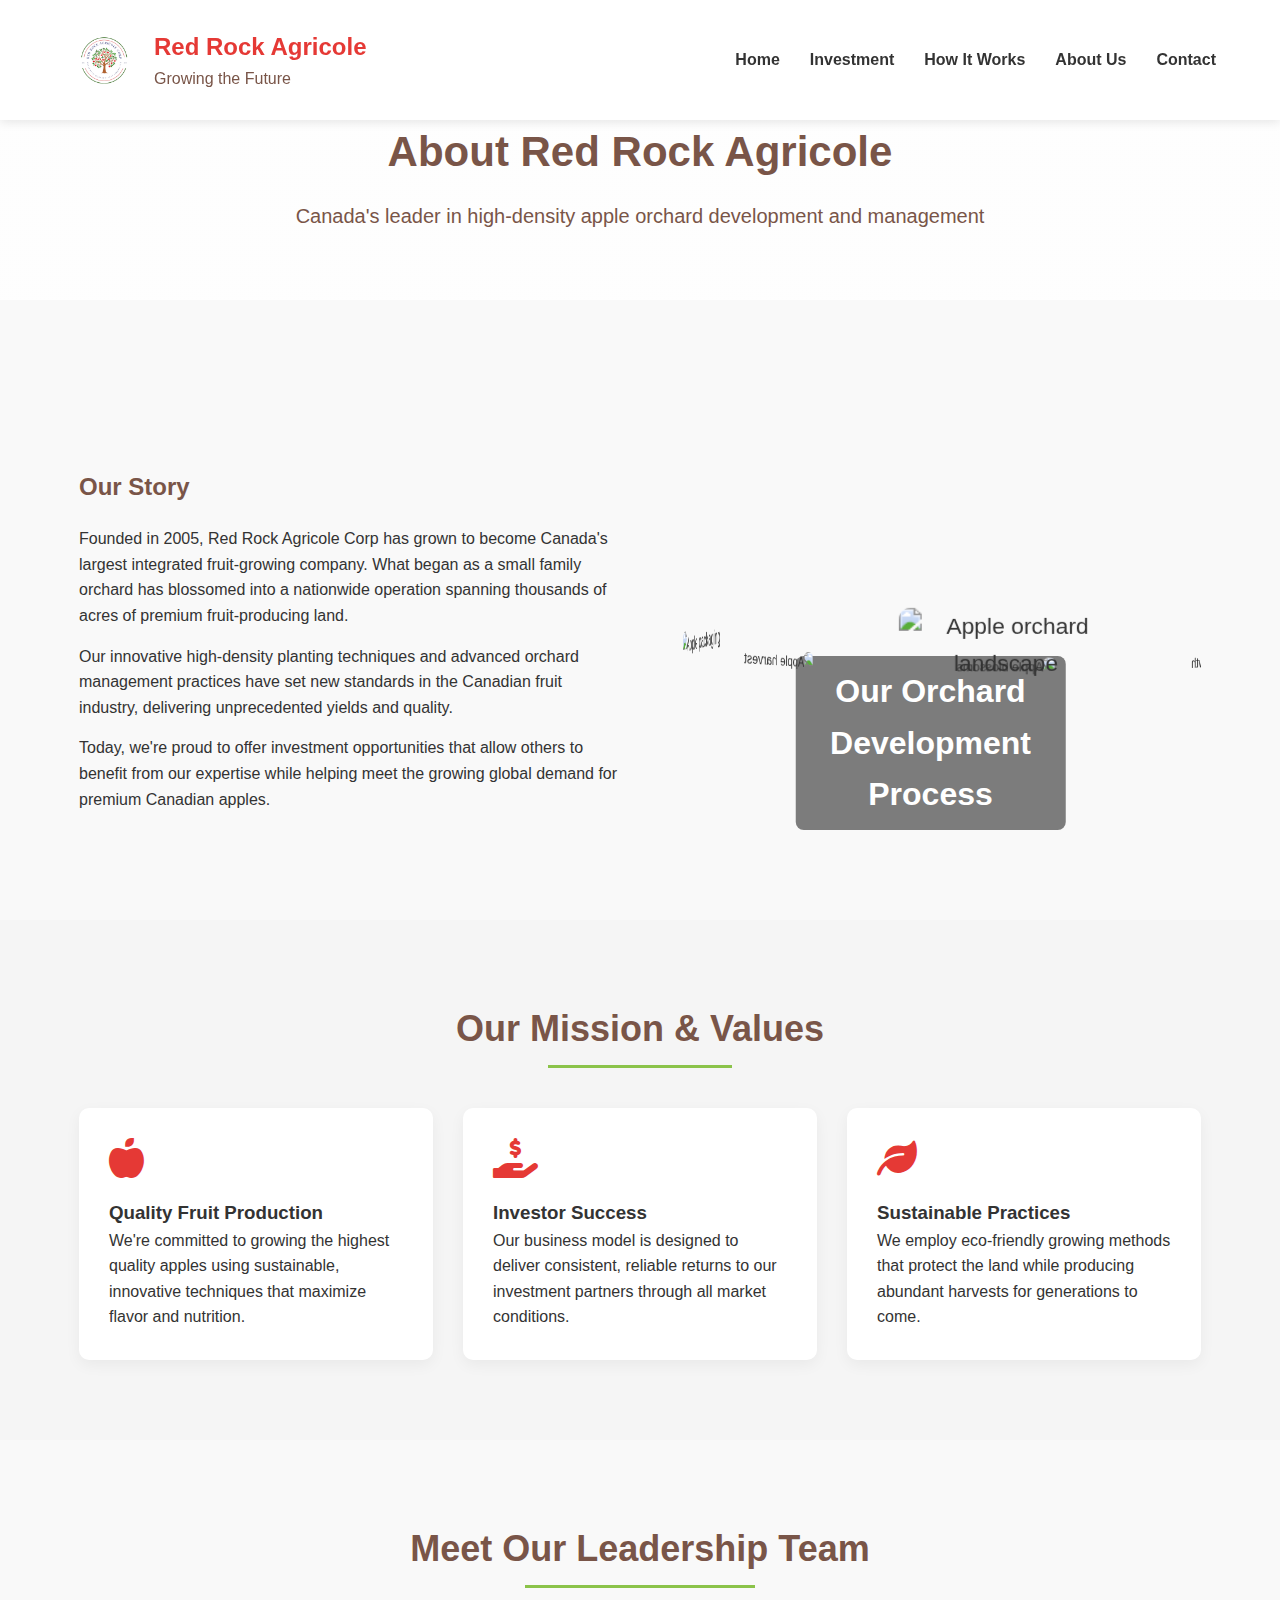
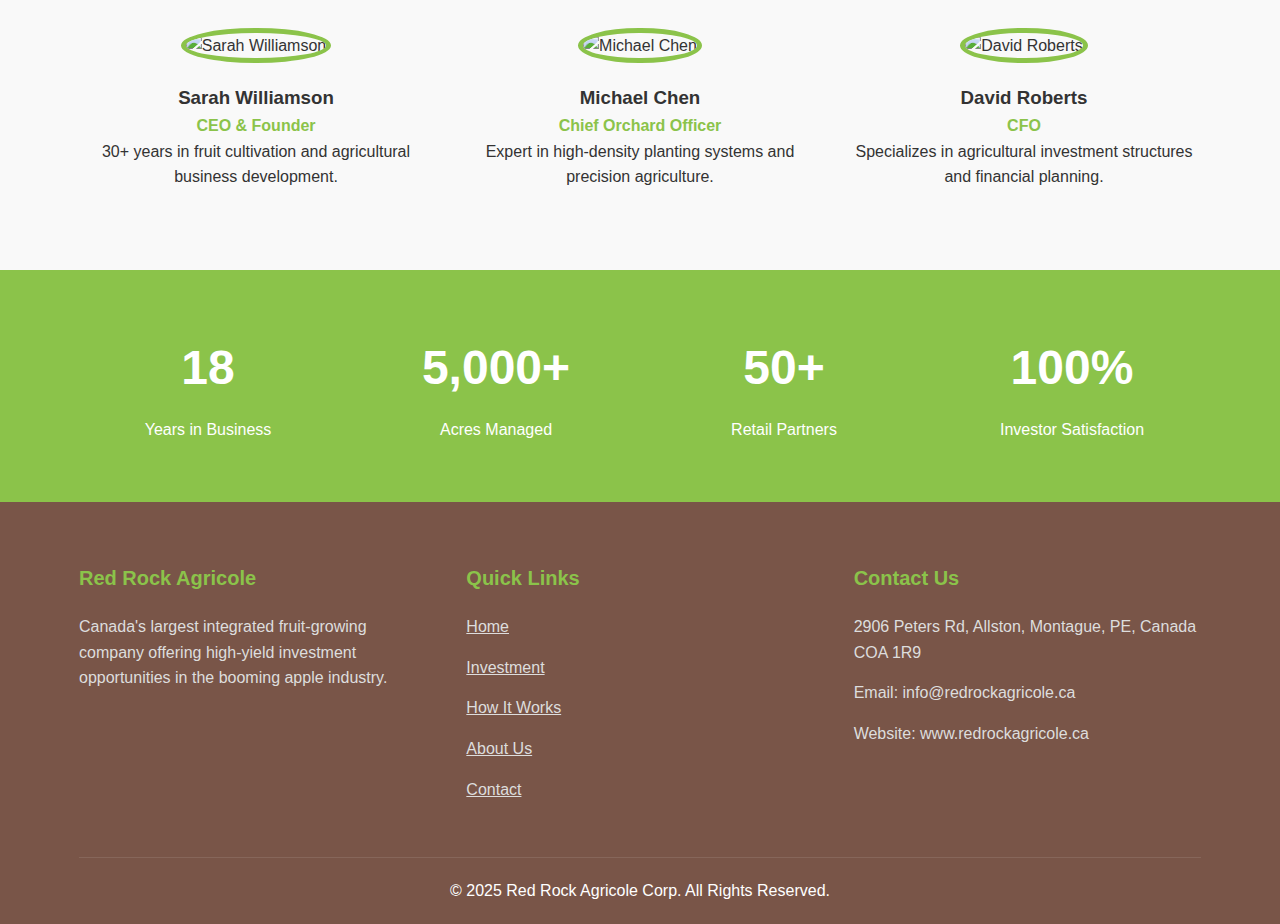
==== about.html @ 1c3a3f92 "Add files via upload" ====
<!DOCTYPE html>
<html lang="en">
<head>
    <meta charset="UTF-8">
    <meta name="viewport" content="width=device-width, initial-scale=1.0">
    <title>About Us | Red Rock Agricole Corp</title>
    <link rel="stylesheet" href="https://cdnjs.cloudflare.com/ajax/libs/font-awesome/6.0.0-beta3/css/all.min.css">
    <link rel="stylesheet" href="styles.css">
</head>
<body>
   <header>
    <div class="container header-container">
        <div class="logo">
            <!-- Replace this with your actual logo -->
            <img src="images\LOGO2.png" alt="Red Rock Agricole Logo">
            <div class="logo-text">
                <h1>Red Rock Agricole</h1>
                <span>Growing the Future</span>
            </div>
        </div>
        <nav>
            <ul>
                <li><a href="index.html" class="active">Home</a></li>
                <li><a href="investment.html">Investment</a></li>
                <li><a href="how-it-works.html">How It Works</a></li>
                <li><a href="about.html">About Us</a></li>
                <li><a href="contact.html">Contact</a></li>
            </ul>
            <div class="menu-toggle">
                <i class="fas fa-bars"></i>
            </div>
        </nav>
    </div>
</header>


    <section class="page-hero">
        <div class="container">
            <h1>About Red Rock Agricole</h1>
            <p>Canada's leader in high-density apple orchard development and management</p>
        </div>
    </section>

    <section class="section">
        <div class="container">
            <div class="about-content">
                <div>
                    <h2 style="color: var(--brown); margin-bottom: 20px;">Our Story</h2>
                    <p style="margin-bottom: 15px;">Founded in 2005, Red Rock Agricole Corp has grown to become Canada's largest integrated fruit-growing company. What began as a small family orchard has blossomed into a nationwide operation spanning thousands of acres of premium fruit-producing land.</p>
                    <p style="margin-bottom: 15px;">Our innovative high-density planting techniques and advanced orchard management practices have set new standards in the Canadian fruit industry, delivering unprecedented yields and quality.</p>
                    <p>Today, we're proud to offer investment opportunities that allow others to benefit from our expertise while helping meet the growing global demand for premium Canadian apples.</p>
                </div>
              <div class="about-image">
    <div class="banner">
        <div class="slider" style="--quantity: 6">
            <div class="item" style="--position: 1"><img src="https://images.unsplash.com/photo-1568702846914-96b305d2aaeb?ixlib=rb-1.2.1&auto=format&fit=crop&w=1350&q=80" alt="Apple orchard landscape"></div>
            <div class="item" style="--position: 2"><img src="https://images.unsplash.com/photo-1598301257982-0cf014dabbcd?ixlib=rb-1.2.1&auto=format&fit=crop&w=1350&q=80" alt="Apple tree planting"></div>
            <div class="item" style="--position: 3"><img src="https://images.unsplash.com/photo-1582284540020-8acbe03f4924?ixlib=rb-1.2.1&auto=format&fit=crop&w=1350&q=80" alt="Apple tree growth"></div>
            <div class="item" style="--position: 4"><img src="https://images.unsplash.com/photo-1550258987-190a2d41a8ba?ixlib=rb-1.2.1&auto=format&fit=crop&w=1350&q=80" alt="Apple blossoms"></div>
            <div class="item" style="--position: 5"><img src="https://images.unsplash.com/photo-1568702846914-96b305d2aaeb?ixlib=rb-1.2.1&auto=format&fit=crop&w=1350&q=80" alt="Apple harvest"></div>
            <div class="item" style="--position: 6"><img src="https://images.unsplash.com/photo-1568702846914-96b305d2aaeb?ixlib=rb-1.2.1&auto=format&fit=crop&w=1350&q=80" alt="Apple packaging"></div>
        </div>
        <div class="content">
            <h1 data-content="Our Orchard Development Process">Our Orchard Development Process</h1>
        </div>
    </div>
</div>
    </section>

    <section class="section" style="background-color: #f5f5f5;">
        <div class="container">
            <div class="section-title">
                <h2>Our Mission & Values</h2>
            </div>
            
            <div class="grid grid-3">
                <div class="card">
                    <i class="fas fa-apple-alt" style="font-size: 40px; color: var(--red); margin-bottom: 20px;"></i>
                    <h3>Quality Fruit Production</h3>
                    <p>We're committed to growing the highest quality apples using sustainable, innovative techniques that maximize flavor and nutrition.</p>
                </div>
                <div class="card">
                    <i class="fas fa-hand-holding-usd" style="font-size: 40px; color: var(--red); margin-bottom: 20px;"></i>
                    <h3>Investor Success</h3>
                    <p>Our business model is designed to deliver consistent, reliable returns to our investment partners through all market conditions.</p>
                </div>
                <div class="card">
                    <i class="fas fa-leaf" style="font-size: 40px; color: var(--red); margin-bottom: 20px;"></i>
                    <h3>Sustainable Practices</h3>
                    <p>We employ eco-friendly growing methods that protect the land while producing abundant harvests for generations to come.</p>
                </div>
            </div>
        </div>
    </section>

    <section class="section">
        <div class="container">
            <div class="section-title">
                <h2>Meet Our Leadership Team</h2>
            </div>
            
            <div class="grid grid-3">
                <div class="team-member">
                    <img src="https://randomuser.me/api/portraits/women/65.jpg" alt="Sarah Williamson">
                    <h3>Sarah Williamson</h3>
                    <p style="color: var(--green); font-weight: 600;">CEO & Founder</p>
                    <p>30+ years in fruit cultivation and agricultural business development.</p>
                </div>
                <div class="team-member">
                    <img src="https://randomuser.me/api/portraits/men/32.jpg" alt="Michael Chen">
                    <h3>Michael Chen</h3>
                    <p style="color: var(--green); font-weight: 600;">Chief Orchard Officer</p>
                    <p>Expert in high-density planting systems and precision agriculture.</p>
                </div>
                <div class="team-member">
                    <img src="https://randomuser.me/api/portraits/men/54.jpg" alt="David Roberts">
                    <h3>David Roberts</h3>
                    <p style="color: var(--green); font-weight: 600;">CFO</p>
                    <p>Specializes in agricultural investment structures and financial planning.</p>
                </div>
            </div>
        </div>
    </section>

    <section class="numbers">
        <div class="container">
            <div class="grid grid-4">
                <div class="number-item">
                    <h3>18</h3>
                    <p>Years in Business</p>
                </div>
                <div class="number-item">
                    <h3>5,000+</h3>
                    <p>Acres Managed</p>
                </div>
                <div class="number-item">
                    <h3>50+</h3>
                    <p>Retail Partners</p>
                </div>
                <div class="number-item">
                    <h3>100%</h3>
                    <p>Investor Satisfaction</p>
                </div>
            </div>
        </div>
    </section>

    <footer>
        <div class="container">
            <div class="footer-content">
                <div class="footer-section">
                    <h3>Red Rock Agricole</h3>
                    <p>Canada's largest integrated fruit-growing company offering high-yield investment opportunities in the booming apple industry.</p>
                </div>
                <div class="footer-section">
                    <h3>Quick Links</h3>
                    <a href="index.html">Home</a>
                    <a href="investment.html">Investment</a>
                    <a href="how-it-works.html">How It Works</a>
                    <a href="about.html">About Us</a>
                    <a href="contact.html">Contact</a>
                </div>
                <div class="footer-section">
                    <h3>Contact Us</h3>
                    <p>2906 Peters Rd, Allston, Montague, PE, Canada COA 1R9</p>
                    <p>Email: info@redrockagricole.ca</p>
                    <p>Website: www.redrockagricole.ca</p>
                </div>
            </div>
            <div class="footer-bottom">
                <p>&copy; 2025 Red Rock Agricole Corp. All Rights Reserved.</p>
            </div>
        </div>
    </footer>

    <script>
        document.querySelector('.menu-toggle').addEventListener('click', function() {
            document.querySelector('nav ul').classList.toggle('active');
        });
    </script>
<script>
    // Image Carousel Functionality
    document.addEventListener('DOMContentLoaded', function() {
        const images = document.querySelectorAll('.carousel-images img');
        const prevBtn = document.querySelector('.prev-btn');
        const nextBtn = document.querySelector('.next-btn');
        const captions = [
            "Planting our high-density apple trees",
            "Young trees growing in our orchards",
            "Beautiful apple blossoms in spring",
            "Harvesting ripe, juicy apples"
        ];
        const captionElement = document.querySelector('.carousel-caption p');
        let currentIndex = 0;

        function showImage(index) {
            images.forEach(img => img.classList.remove('active'));
            images[index].classList.add('active');
            captionElement.textContent = captions[index];
        }

        prevBtn.addEventListener('click', function() {
            currentIndex = (currentIndex > 0) ? currentIndex - 1 : images.length - 1;
            showImage(currentIndex);
        });

        nextBtn.addEventListener('click', function() {
            currentIndex = (currentIndex < images.length - 1) ? currentIndex + 1 : 0;
            showImage(currentIndex);
        });

        // Optional: Auto-advance every 5 seconds
        setInterval(function() {
            currentIndex = (currentIndex < images.length - 1) ? currentIndex + 1 : 0;
            showImage(currentIndex);
        }, 5000);
    });

</script>
</body>
</html>
---- styles.css ----
/* ===== BASE STYLES ===== */
:root {
    --green: #8bc34a;
    --red: #e53935;
    --brown: #795548;
    --light: #f9f9f9;
    --dark: #333;
    --white: #ffffff;
}

* {
    margin: 0;
    padding: 0;
    box-sizing: border-box;
    font-family: 'Segoe UI', Tahoma, Geneva, Verdana, sans-serif;
}

body {
    background-color: var(--light);
    color: var(--dark);
    line-height: 1.6;
}

.container {
    width: 90%;
    max-width: 1200px;
    margin: 0 auto;
    padding: 0 15px;
}

/* ===== HEADER & NAVIGATION ===== */
header {
    background-color: var(--white);
    box-shadow: 0 2px 10px rgba(0,0,0,0.1);
    position: fixed;
    width: 100%;
    z-index: 1000;
}

.header-container {
    display: flex;
    justify-content: space-between;
    align-items: center;
    padding: 20px 0;
}

.logo {
    display: flex;
    align-items: center;
}

.logo img {
    height: 80px;
    margin-right: 10px;
}

.logo-text h1 {
    color: var(--red);
    font-size: 24px;
}

.logo-text span {
    color: var(--brown);
    font-size: 16px;
    display: block;
}

nav ul {
    display: flex;
    list-style: none;
}

nav ul li {
    margin-left: 30px;
}

nav ul li a {
    text-decoration: none;
    color: var(--dark);
    font-weight: 600;
    transition: color 0.3s;
    position: relative;
}

nav ul li a:hover {
    color: var(--red);
}

nav ul li a::after {
    content: '';
    position: absolute;
    width: 0;
    height: 2px;
    background: var(--red);
    bottom: -5px;
    left: 0;
    transition: width 0.3s;
}

nav ul li a:hover::after {
    width: 100%;
}

.menu-toggle {
    display: none;
    cursor: pointer;
    font-size: 24px;
}

/* ===== HERO SECTIONS ===== */
.hero, .page-hero {
    background: linear-gradient(rgba(255,255,255,0.8), rgba(255,255,255,0.8)), 
                url('https://images.unsplash.com/photo-1568702846914-96b305d2aaeb?ixlib=rb-1.2.1&auto=format&fit=crop&w=1350&q=80') no-repeat center center/cover;
    display: flex;
    align-items: center;
    text-align: center;
    padding-top: 80px;
}

.hero {
    height: 100vh;
}

.page-hero {
    height: 300px;
    margin-bottom: 60px;
}

.hero-content h2, .page-hero h1 {
    font-size: 42px;
    color: var(--brown);
    margin-bottom: 15px;
}

.hero-content h1 {
    font-size: 48px;
    color: var(--red);
}

.hero-content p, .page-hero p {
    font-size: 20px;
    max-width: 700px;
    margin: 0 auto 30px;
    color: var(--dark);
}

.page-hero p {
    color: var(--brown);
}

/* ===== BUTTONS ===== */
.btn {
    display: inline-block;
    background-color: var(--green);
    color: var(--white);
    padding: 12px 30px;
    border-radius: 30px;
    text-decoration: none;
    font-weight: 600;
    transition: all 0.3s;
    border: none;
    cursor: pointer;
}

.btn:hover {
    background-color: var(--red);
    transform: translateY(-3px);
    box-shadow: 0 10px 20px rgba(0,0,0,0.1);
}

.btn-large {
    padding: 15px 40px;
    font-size: 18px;
}

/* ===== SECTION STYLES ===== */
.section {
    padding: 80px 0;
}

.section-title {
    text-align: center;
    margin-bottom: 50px;
}

.section-title h2 {
    font-size: 36px;
    color: var(--brown);
    position: relative;
    display: inline-block;
}

.section-title h2::after {
    content: '';
    position: absolute;
    width: 50%;
    height: 3px;
    background: var(--green);
    bottom: -10px;
    left: 25%;
}

/* ===== CARD STYLES ===== */
.card {
    background-color: var(--white);
    border-radius: 10px;
    padding: 30px;
    box-shadow: 0 5px 15px rgba(0,0,0,0.05);
    transition: transform 0.3s;
}

.card:hover {
    transform: translateY(-10px);
}

/* ===== GRID LAYOUTS ===== */
.grid {
    display: grid;
    gap: 30px;
}

.grid-2 {
    grid-template-columns: repeat(auto-fit, minmax(300px, 1fr));
}

.grid-3 {
    grid-template-columns: repeat(auto-fit, minmax(250px, 1fr));
}

.grid-4 {
    grid-template-columns: repeat(auto-fit, minmax(200px, 1fr));
}

/* ===== BENEFITS/REASONS CARDS ===== */
.benefit-card, .reason {
    background-color: var(--white);
    border-radius: 10px;
    padding: 30px;
    text-align: center;
    transition: transform 0.3s;
    border-top: 5px solid var(--green);
    box-shadow: 0 5px 15px rgba(0,0,0,0.05);
}

.benefit-card:hover, .reason:hover {
    transform: translateY(-10px);
}

.benefit-icon {
    font-size: 50px;
    color: var(--red);
    margin-bottom: 20px;
}

.benefit-card h3, .reason h4 {
    color: var(--brown);
    margin-bottom: 15px;
}

/* ===== HOW IT WORKS STEPS ===== */
.steps {
    display: flex;
    justify-content: center;
    flex-wrap: wrap;
    gap: 30px;
}

.step {
    flex: 1;
    min-width: 250px;
    text-align: center;
    position: relative;
}

.step-number {
    width: 60px;
    height: 60px;
    background-color: var(--red);
    color: var(--white);
    border-radius: 50%;
    display: flex;
    align-items: center;
    justify-content: center;
    font-size: 24px;
    font-weight: bold;
    margin: 0 auto 20px;
}

.step h3 {
    color: var(--brown);
    margin-bottom: 15px;
}

/* ===== HIGHLIGHT CARDS ===== */
.highlight {
    display: flex;
    align-items: flex-start;
}

.highlight-icon {
    color: var(--green);
    font-size: 24px;
    margin-right: 15px;
    margin-top: 5px;
}

.highlight-content h4 {
    color: var(--brown);
    margin-bottom: 5px;
}

/* ===== NUMBERS SECTION ===== */
.numbers {
    background-color: var(--green);
    color: var(--white);
    text-align: center;
    padding: 60px 0;
}

.number-item h3 {
    font-size: 48px;
    margin-bottom: 10px;
}

/* ===== CTA SECTIONS ===== */
.cta, .investment-cta {
    padding: 80px 0;
    background: linear-gradient(rgba(0,0,0,0.7), rgba(0,0,0,0.7)), 
                url('https://images.unsplash.com/photo-1568702846914-96b305d2aaeb?ixlib=rb-1.2.1&auto=format&fit=crop&w=1350&q=80') no-repeat center center/cover;
    color: white;
    text-align: center;
}

.cta h2, .investment-cta h2 {
    font-size: 36px;
    margin-bottom: 20px;
}

.cta p, .investment-cta p {
    max-width: 700px;
    margin: 0 auto 30px;
    font-size: 18px;
}

/* ===== ABOUT PAGE SPECIFIC ===== */
.about-content {
    display: grid;
    grid-template-columns: 1fr 1fr;
    gap: 40px;
    align-items: center;
}

.about-image {
    position: relative;
}

.team-member {
    text-align: center;
}

.team-member img {
    width: 150px;
    height: 150px;
    border-radius: 50%;
    object-fit: cover;
    margin-bottom: 20px;
    border: 5px solid var(--green);
}

/* ===== CONTACT PAGE SPECIFIC ===== */
.contact-form {
    max-width: 600px;
    margin: 0 auto;
}

.form-group {
    margin-bottom: 20px;
}

.form-group label {
    display: block;
    margin-bottom: 5px;
    font-weight: 600;
    color: var(--brown);
}

.form-group input,
.form-group textarea,
.form-group select {
    width: 100%;
    padding: 12px;
    border: 1px solid #ddd;
    border-radius: 5px;
    font-size: 16px;
}

.form-group textarea {
    min-height: 150px;
    resize: vertical;
}

/* ===== IMAGE CAROUSEL ===== */
.image-carousel {
    position: relative;
    width: 100%;
    max-width: 800px;
    margin: 0 auto;
    overflow: hidden;
    border-radius: 10px;
    box-shadow: 0 5px 15px rgba(0,0,0,0.1);
}

.carousel-images {
    display: flex;
}

.carousel-images img {
    width: 100%;
    flex-shrink: 0;
    display: none;
    object-fit: cover;
    height: 400px;
}

.carousel-images img.active {
    display: block;
}

.carousel-btn {
    position: absolute;
    top: 50%;
    transform: translateY(-50%);
    background-color: rgba(255,255,255,0.7);
    color: var(--brown);
    border: none;
    font-size: 24px;
    width: 50px;
    height: 50px;
    border-radius: 50%;
    cursor: pointer;
    z-index: 10;
    transition: all 0.3s;
}

.carousel-btn:hover {
    background-color: var(--green);
    color: white;
}

.prev-btn {
    left: 20px;
}

.next-btn {
    right: 20px;
}

.carousel-caption {
    text-align: center;
    margin-top: 15px;
    font-style: italic;
    color: var(--brown);
}

/* ===== APPLE BUTTON ANIMATION ===== */
.apple-grow {
    position: relative;
    overflow: hidden;
    transition: all 0.3s;
}

.apple-icon {
    position: absolute;
    right: -30px;
    top: 50%;
    transform: translateY(-50%) scale(0);
    opacity: 0;
    transition: all 0.3s;
    font-size: 24px;
}

.apple-grow:hover {
    padding-right: 50px;
}

.apple-grow:hover .apple-icon {
    right: 15px;
    opacity: 1;
    transform: translateY(-50%) scale(1);
    animation: appleBounce 0.5s ease-in-out 0.3s;
}

@keyframes appleBounce {
    0%, 100% { transform: translateY(-50%) scale(1); }
    50% { transform: translateY(-60%) scale(1.1); }
}

/* ===== FOOTER ===== */
footer {
    background-color: var(--brown);
    color: var(--white);
    padding: 60px 0 0;
}

.footer-content {
    display: grid;
    grid-template-columns: repeat(auto-fit, minmax(250px, 1fr));
    gap: 40px;
    margin-bottom: 40px;
}

.footer-section h3 {
    color: var(--green);
    margin-bottom: 20px;
    font-size: 20px;
}

.footer-section p, .footer-section a {
    color: #ddd;
    margin-bottom: 15px;
    display: block;
}

.footer-section a:hover {
    color: var(--white);
}

.social-icons {
    display: flex;
    gap: 15px;
}

.social-icons a {
    display: flex;
    align-items: center;
    justify-content: center;
    width: 40px;
    height: 40px;
    border-radius: 50%;
    background-color: rgba(255,255,255,0.1);
    transition: all 0.3s;
}

.social-icons a:hover {
    background-color: var(--green);
}

.footer-bottom {
    text-align: center;
    padding: 20px 0;
    border-top: 1px solid rgba(255,255,255,0.1);
}

/* ===== RESPONSIVE STYLES ===== */
@media (max-width: 768px) {
    .menu-toggle {
        display: block;
    }
    
    nav ul {
        position: absolute;
        top: 100%;
        left: 0;
        width: 100%;
        background-color: var(--white);
        flex-direction: column;
        align-items: center;
        padding: 20px 0;
        clip-path: polygon(0 0, 100% 0, 100% 0, 0 0);
        transition: all 0.5s;
        box-shadow: 0 5px 10px rgba(0,0,0,0.1);
    }
    
    nav ul.active {
        clip-path: polygon(0 0, 100% 0, 100% 100%, 0 100%);
    }
    
    nav ul li {
        margin: 15px 0;
    }
    
    .hero-content h1, .page-hero h1 {
        font-size: 36px;
    }
    
    .hero-content h2 {
        font-size: 28px;
    }
    
    .section-title h2 {
        font-size: 28px;
    }
    
    .about-content {
        grid-template-columns: 1fr;
    }

    .carousel-images img {
        height: 300px;
    }
    
    .carousel-btn {
        width: 40px;
        height: 40px;
        font-size: 20px;
    }
}
.banner {
    width: 100%;
    height: 400px; /* Adjust height as needed */
    overflow: hidden;
    position: relative;
    margin: 0 auto;
    text-align: center;
}

.banner .slider {
    position: absolute;
    width: 150px; /* Adjust width as needed */
    height: 150px; /* Adjust height as needed */
    top: 50%; 
    left: 50%;
    transform-style: preserve-3d;
    transform: perspective(1000px);
    animation: autoRun 15s linear infinite; /* Auto-rotation */
    z-index: 2;
}

@keyframes autoRun {
    from { transform: perspective(1000px) rotateY(0deg); }
    to { transform: perspective(1000px) rotateY(360deg); }
}

.banner .slider .item {
    position: absolute;
    top: 0; left: 0; right: 0; bottom: 0;
    transform: 
        rotateY(calc((var(--position) - 1) * (360 / var(--quantity)) * 1deg))
        translateZ(300px);
}

.banner .slider .item img {
    width: 100%;
    height: 100%;
    object-fit: cover;
    border-radius: 8px; /* Adds rounded edges */
}

.banner .content {
    position: absolute;
    bottom: 10px;
    left: 50%;
    transform: translateX(-50%);
    z-index: 1;
    color: #fff; /* Adjust text color */
    background-color: rgba(0, 0, 0, 0.5); /* Optional: Add background for better readability */
    padding: 10px 20px;
    border-radius: 8px; /* Adds rounded edges to the content box */
}
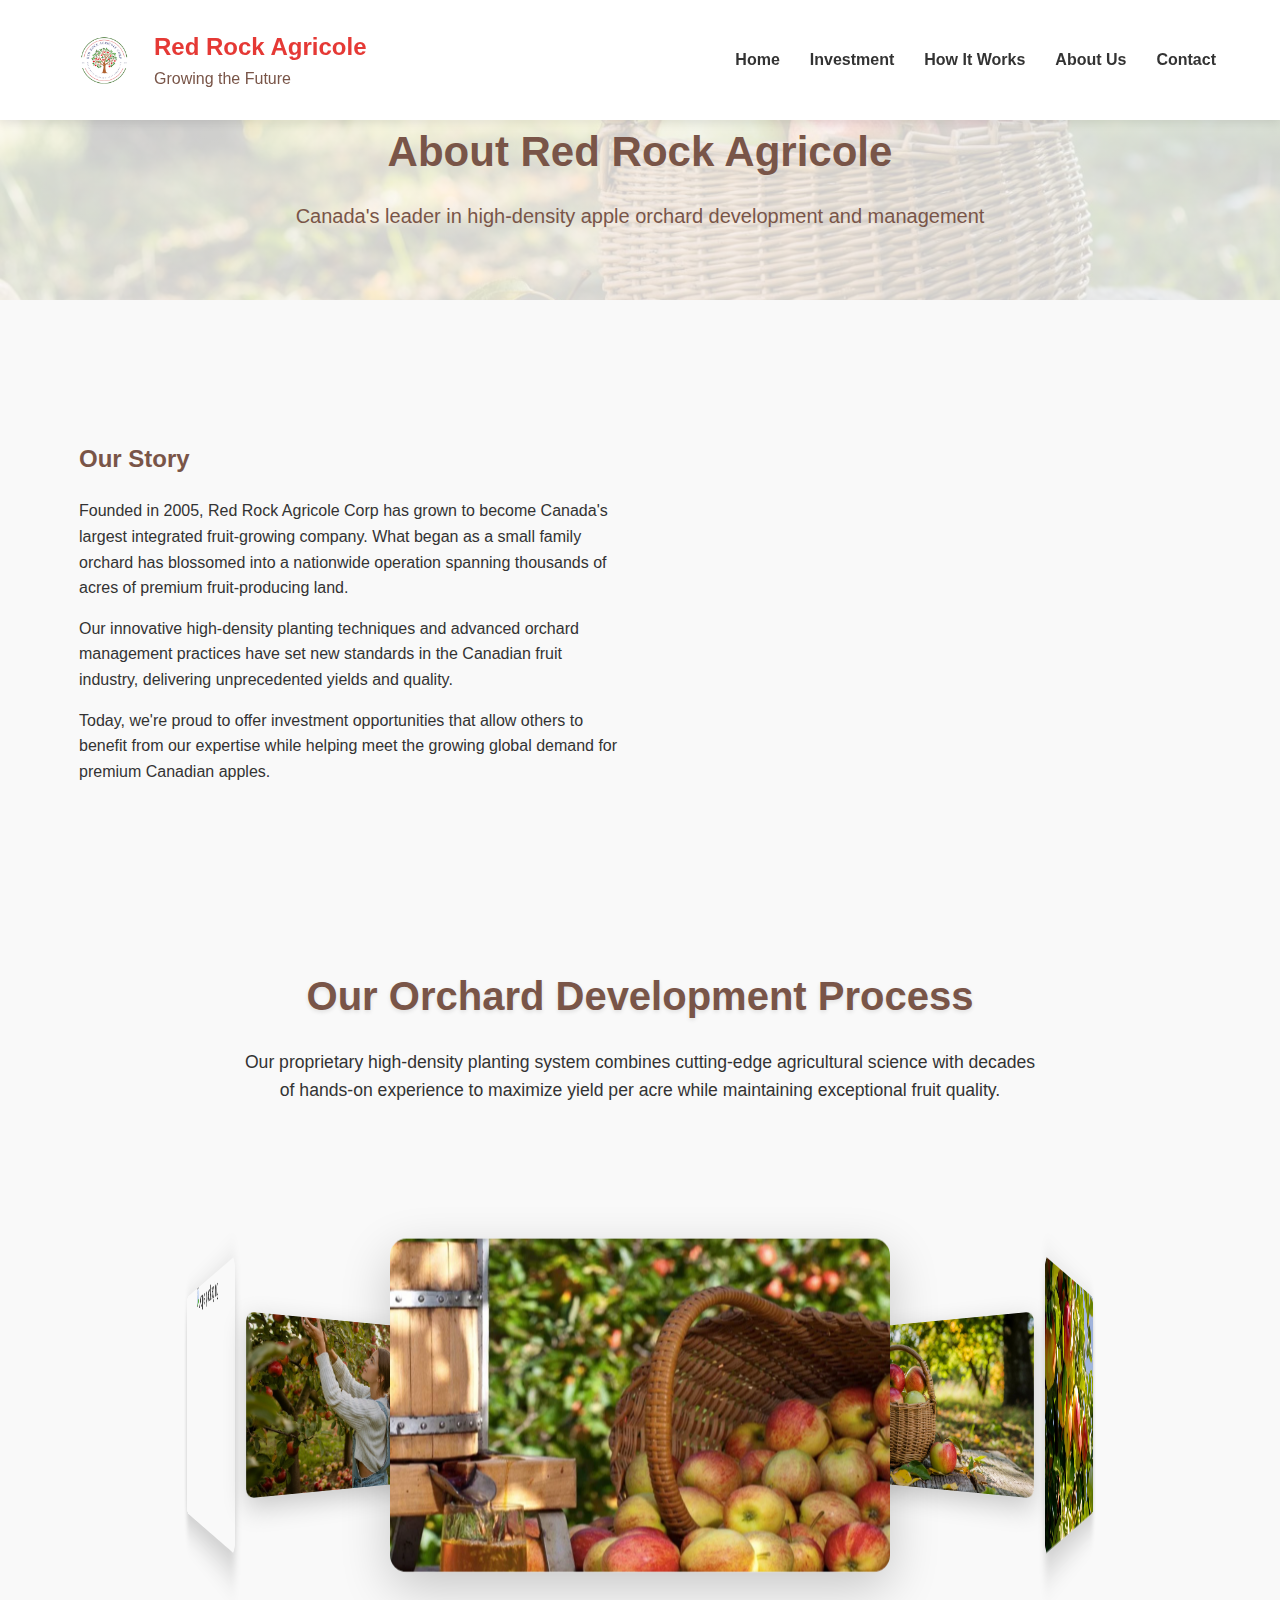
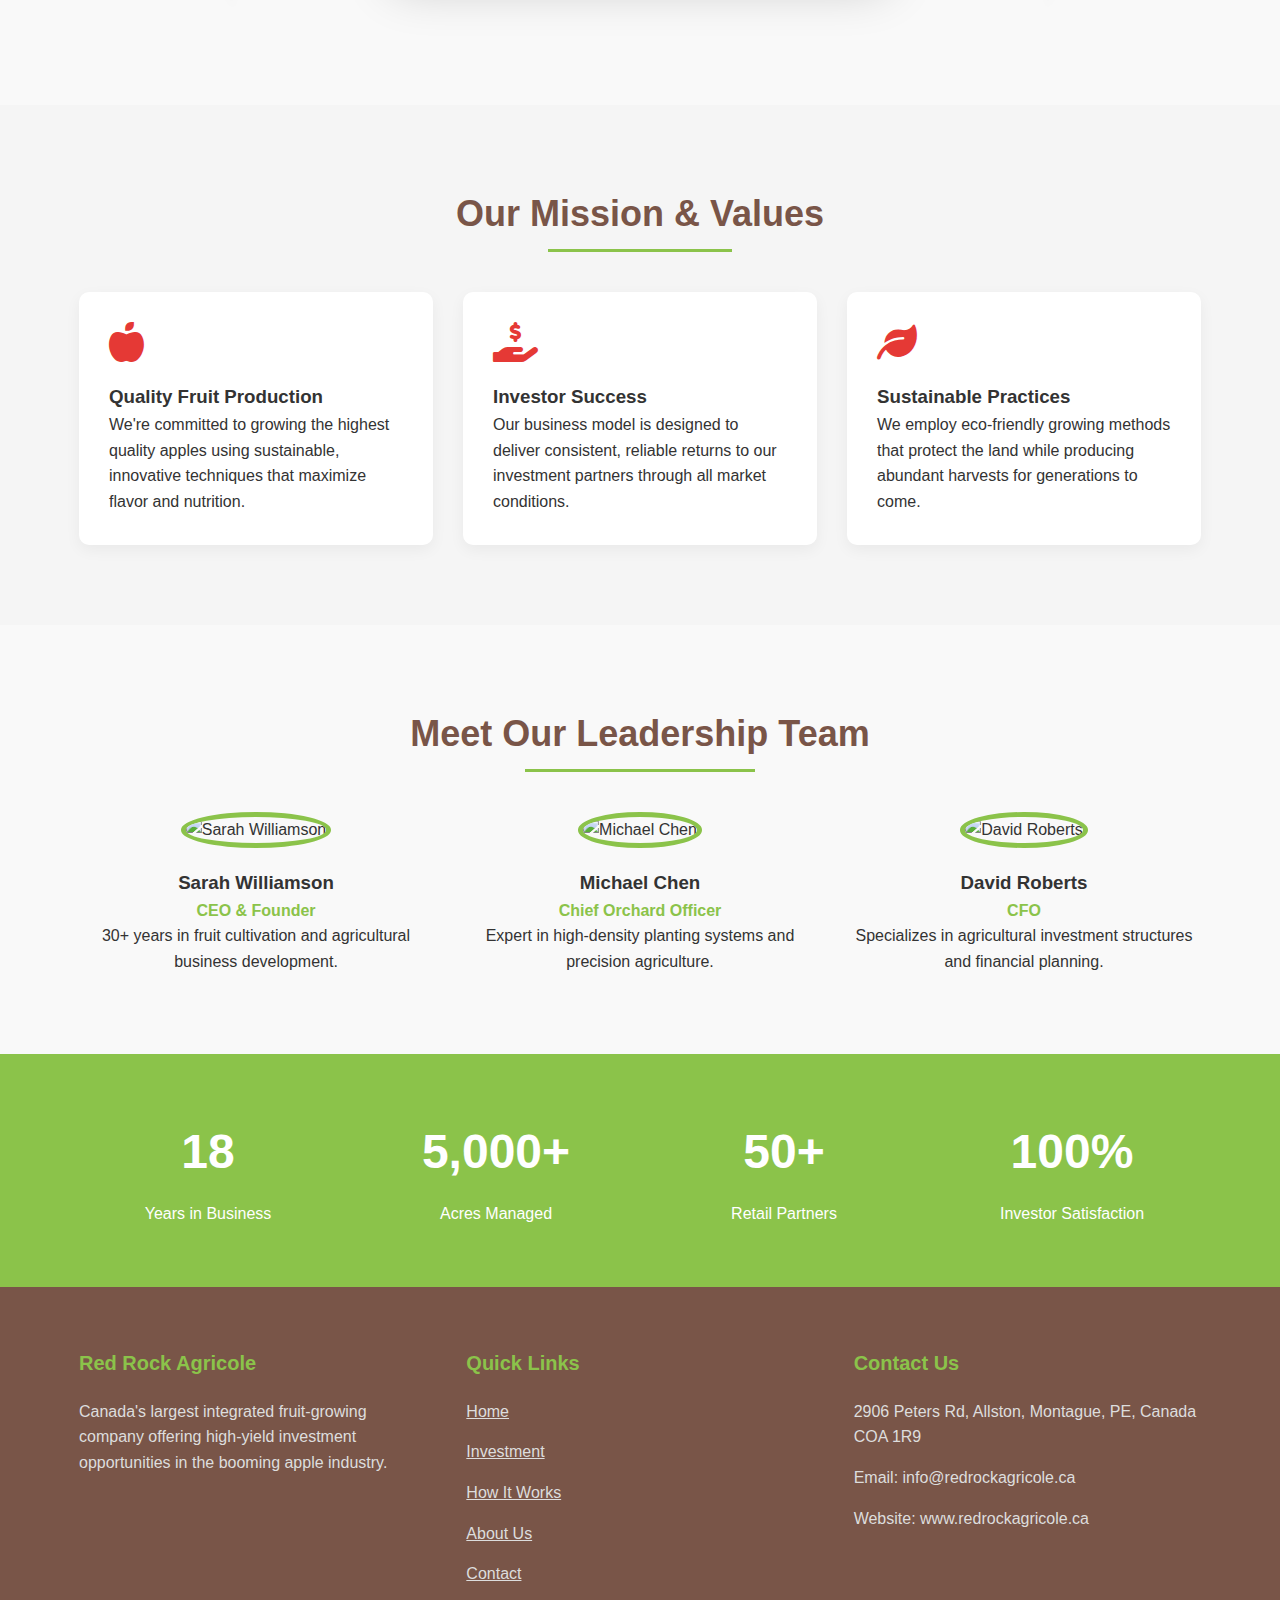
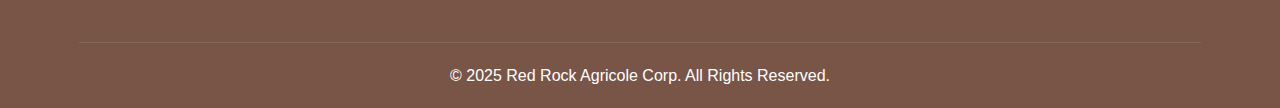
==== commit 8738c941: "about.html" ====
--- a/about.html
+++ b/about.html
@@ -11,8 +11,7 @@
    <header>
     <div class="container header-container">
         <div class="logo">
-            <!-- Replace this with your actual logo -->
-            <img src="images\LOGO2.png" alt="Red Rock Agricole Logo">
+            <img src="images/LOGO2.png" alt="Red Rock Agricole Logo">
             <div class="logo-text">
                 <h1>Red Rock Agricole</h1>
                 <span>Growing the Future</span>
@@ -20,10 +19,10 @@
         </div>
         <nav>
             <ul>
-                <li><a href="index.html" class="active">Home</a></li>
+                <li><a href="index.html">Home</a></li>
                 <li><a href="investment.html">Investment</a></li>
                 <li><a href="how-it-works.html">How It Works</a></li>
-                <li><a href="about.html">About Us</a></li>
+                <li><a href="about.html" class="active">About Us</a></li>
                 <li><a href="contact.html">Contact</a></li>
             </ul>
             <div class="menu-toggle">
@@ -32,7 +31,6 @@
         </nav>
     </div>
 </header>
-
 
     <section class="page-hero">
         <div class="container">
@@ -50,21 +48,41 @@
                     <p style="margin-bottom: 15px;">Our innovative high-density planting techniques and advanced orchard management practices have set new standards in the Canadian fruit industry, delivering unprecedented yields and quality.</p>
                     <p>Today, we're proud to offer investment opportunities that allow others to benefit from our expertise while helping meet the growing global demand for premium Canadian apples.</p>
                 </div>
-              <div class="about-image">
-    <div class="banner">
-        <div class="slider" style="--quantity: 6">
-            <div class="item" style="--position: 1"><img src="https://images.unsplash.com/photo-1568702846914-96b305d2aaeb?ixlib=rb-1.2.1&auto=format&fit=crop&w=1350&q=80" alt="Apple orchard landscape"></div>
-            <div class="item" style="--position: 2"><img src="https://images.unsplash.com/photo-1598301257982-0cf014dabbcd?ixlib=rb-1.2.1&auto=format&fit=crop&w=1350&q=80" alt="Apple tree planting"></div>
-            <div class="item" style="--position: 3"><img src="https://images.unsplash.com/photo-1582284540020-8acbe03f4924?ixlib=rb-1.2.1&auto=format&fit=crop&w=1350&q=80" alt="Apple tree growth"></div>
-            <div class="item" style="--position: 4"><img src="https://images.unsplash.com/photo-1550258987-190a2d41a8ba?ixlib=rb-1.2.1&auto=format&fit=crop&w=1350&q=80" alt="Apple blossoms"></div>
-            <div class="item" style="--position: 5"><img src="https://images.unsplash.com/photo-1568702846914-96b305d2aaeb?ixlib=rb-1.2.1&auto=format&fit=crop&w=1350&q=80" alt="Apple harvest"></div>
-            <div class="item" style="--position: 6"><img src="https://images.unsplash.com/photo-1568702846914-96b305d2aaeb?ixlib=rb-1.2.1&auto=format&fit=crop&w=1350&q=80" alt="Apple packaging"></div>
-        </div>
-        <div class="content">
-            <h1 data-content="Our Orchard Development Process">Our Orchard Development Process</h1>
-        </div>
-    </div>
-</div>
+            </div>
+        </div>
+    </section>
+
+    <!-- New 3D Carousel Section -->
+    <section class="section process-section">
+        <div class="container">
+            <div class="process-heading">
+                <h1>Our Orchard Development Process</h1>
+                <p>Our proprietary high-density planting system combines cutting-edge agricultural science with decades of hands-on experience to maximize yield per acre while maintaining exceptional fruit quality.</p>
+            </div>
+            
+            <div class="carousel-container">
+                <div class="carousel">
+                    <div class="carousel-item">
+                        <img src="images\1.jpg" alt="Apple orchard landscape">
+                    </div>
+                    <div class="carousel-item">
+                        <img src="images\1.webp" alt="Apple tree planting">
+                    </div>
+                    <div class="carousel-item">
+                        <img src="images\3.jpeg" alt="Apple tree growth">
+                    </div>
+                    <div class="carousel-item">
+                        <img src="images\2.webp" alt="Apple blossoms">
+                    </div>
+                    <div class="carousel-item">
+                        <img src="images\4.jpeg" alt="Apple harvest">
+                    </div>
+                    <div class="carousel-item">
+                        <img src="https://images.unsplash.com/photo-1568702846914-96b305d2aaeb?ixlib=rb-1.2.1&auto=format&fit=crop&w=1350&q=80" alt="Apple packaging">
+                    </div>
+                </div>
+            </div>
+        </div>
     </section>
 
     <section class="section" style="background-color: #f5f5f5;">
@@ -177,45 +195,15 @@
         document.querySelector('.menu-toggle').addEventListener('click', function() {
             document.querySelector('nav ul').classList.toggle('active');
         });
+
+        // Pause carousel on hover
+        const carousel = document.querySelector('.carousel');
+        carousel.addEventListener('mouseenter', () => {
+            carousel.style.animationPlayState = 'paused';
+        });
+        carousel.addEventListener('mouseleave', () => {
+            carousel.style.animationPlayState = 'running';
+        });
     </script>
-<script>
-    // Image Carousel Functionality
-    document.addEventListener('DOMContentLoaded', function() {
-        const images = document.querySelectorAll('.carousel-images img');
-        const prevBtn = document.querySelector('.prev-btn');
-        const nextBtn = document.querySelector('.next-btn');
-        const captions = [
-            "Planting our high-density apple trees",
-            "Young trees growing in our orchards",
-            "Beautiful apple blossoms in spring",
-            "Harvesting ripe, juicy apples"
-        ];
-        const captionElement = document.querySelector('.carousel-caption p');
-        let currentIndex = 0;
-
-        function showImage(index) {
-            images.forEach(img => img.classList.remove('active'));
-            images[index].classList.add('active');
-            captionElement.textContent = captions[index];
-        }
-
-        prevBtn.addEventListener('click', function() {
-            currentIndex = (currentIndex > 0) ? currentIndex - 1 : images.length - 1;
-            showImage(currentIndex);
-        });
-
-        nextBtn.addEventListener('click', function() {
-            currentIndex = (currentIndex < images.length - 1) ? currentIndex + 1 : 0;
-            showImage(currentIndex);
-        });
-
-        // Optional: Auto-advance every 5 seconds
-        setInterval(function() {
-            currentIndex = (currentIndex < images.length - 1) ? currentIndex + 1 : 0;
-            showImage(currentIndex);
-        }, 5000);
-    });
-
-</script>
 </body>
-</html>+</html>
--- a/styles.css
+++ b/styles.css
@@ -110,7 +110,7 @@
 /* ===== HERO SECTIONS ===== */
 .hero, .page-hero {
     background: linear-gradient(rgba(255,255,255,0.8), rgba(255,255,255,0.8)), 
-                url('https://images.unsplash.com/photo-1568702846914-96b305d2aaeb?ixlib=rb-1.2.1&auto=format&fit=crop&w=1350&q=80') no-repeat center center/cover;
+                url('images/3.jpeg') no-repeat center center/cover;
     display: flex;
     align-items: center;
     text-align: center;
@@ -656,4 +656,475 @@
     background-color: rgba(0, 0, 0, 0.5); /* Optional: Add background for better readability */
     padding: 10px 20px;
     border-radius: 8px; /* Adds rounded edges to the content box */
-}+} 
+<style>
+        /* ===== BASE STYLES ===== */
+        :root {
+            --green: #8bc34a;
+            --red: #e53935;
+            --brown: #795548;
+            --light: #f9f9f9;
+            --dark: #333;
+            --white: #ffffff;
+        }
+
+        * {
+            margin: 0;
+            padding: 0;
+            box-sizing: border-box;
+            font-family: 'Segoe UI', Tahoma, Geneva, Verdana, sans-serif;
+        }
+
+        body {
+            background-color: var(--light);
+            color: var(--dark);
+            line-height: 1.6;
+        }
+
+        .container {
+            width: 90%;
+            max-width: 1200px;
+            margin: 0 auto;
+            padding: 0 15px;
+        }
+
+        /* ===== HEADER & NAVIGATION ===== */
+        header {
+            background-color: var(--white);
+            box-shadow: 0 2px 10px rgba(0,0,0,0.1);
+            position: fixed;
+            width: 100%;
+            z-index: 1000;
+        }
+
+        .header-container {
+            display: flex;
+            justify-content: space-between;
+            align-items: center;
+            padding: 20px 0;
+        }
+
+        .logo {
+            display: flex;
+            align-items: center;
+        }
+
+        .logo img {
+            height: 80px;
+            margin-right: 10px;
+        }
+
+        .logo-text h1 {
+            color: var(--red);
+            font-size: 24px;
+        }
+
+        .logo-text span {
+            color: var(--brown);
+            font-size: 16px;
+            display: block;
+        }
+
+        nav ul {
+            display: flex;
+            list-style: none;
+        }
+
+        nav ul li {
+            margin-left: 30px;
+        }
+
+        nav ul li a {
+            text-decoration: none;
+            color: var(--dark);
+            font-weight: 600;
+            transition: color 0.3s;
+            position: relative;
+        }
+
+        nav ul li a:hover {
+            color: var(--red);
+        }
+
+        nav ul li a::after {
+            content: '';
+            position: absolute;
+            width: 0;
+            height: 2px;
+            background: var(--red);
+            bottom: -5px;
+            left: 0;
+            transition: width 0.3s;
+        }
+
+        nav ul li a:hover::after {
+            width: 100%;
+        }
+
+        .menu-toggle {
+            display: none;
+            cursor: pointer;
+            font-size: 24px;
+        }
+
+        /* ===== HERO SECTIONS ===== */
+        .hero, .page-hero {
+    background: linear-gradient(rgba(255,255,255,0.8), rgba(255,255,255,0.8)), 
+                url('images/3.jpeg') no-repeat center center/cover;
+    display: flex;
+    align-items: center;
+    text-align: center;
+    padding-top: 80px;
+}
+
+
+
+        .hero {
+            height: 100vh;
+        }
+
+        .page-hero {
+            height: 300px;
+            margin-bottom: 60px;
+        }
+
+        .hero-content h2, .page-hero h1 {
+            font-size: 42px;
+            color: var(--brown);
+            margin-bottom: 15px;
+        }
+
+        .hero-content h1 {
+            font-size: 48px;
+            color: var(--red);
+        }
+
+        .hero-content p, .page-hero p {
+            font-size: 20px;
+            max-width: 700px;
+            margin: 0 auto 30px;
+            color: var(--dark);
+        }
+
+        .page-hero p {
+            color: var(--brown);
+        }
+
+        /* ===== SECTION STYLES ===== */
+        .section {
+            padding: 80px 0;
+        }
+
+        .section-title {
+            text-align: center;
+            margin-bottom: 50px;
+        }
+
+        .section-title h2 {
+            font-size: 36px;
+            color: var(--brown);
+            position: relative;
+            display: inline-block;
+        }
+
+        .section-title h2::after {
+            content: '';
+            position: absolute;
+            width: 50%;
+            height: 3px;
+            background: var(--green);
+            bottom: -10px;
+            left: 25%;
+        }
+
+        /* ===== ABOUT CONTENT ===== */
+        .about-content {
+            display: grid;
+            grid-template-columns: 1fr 1fr;
+            gap: 40px;
+            align-items: center;
+        }
+
+        /* ===== 3D CAROUSEL SECTION ===== */
+        .process-section {
+            position: relative;
+            padding: 100px 0;
+            text-align: center;
+            overflow: hidden;
+        }
+
+        .process-heading {
+            position: relative;
+            z-index: 10;
+            margin-bottom: 100px;
+        }
+
+        .process-heading h1 {
+            font-size: 2.5rem;
+            color: var(--brown);
+            margin-bottom: 20px;
+            text-shadow: 0 2px 4px rgba(0,0,0,0.1);
+        }
+
+        .process-heading p {
+            max-width: 800px;
+            margin: 0 auto;
+            font-size: 1.1rem;
+            color: var(--dark);
+        }
+
+        .carousel-container {
+            position: relative;
+            width: 100%;
+            height: 400px;
+            perspective: 1000px;
+            margin: 0 auto;
+        }
+
+        .carousel {
+            position: relative;
+            width: 100%;
+            height: 100%;
+            transform-style: preserve-3d;
+            animation: rotate 30s infinite linear;
+        }
+
+        .carousel-item {
+            position: absolute;
+            width: 300px;
+            height: 200px;
+            left: 50%;
+            top: 50%;
+            transform: translate(-50%, -50%);
+            transition: all 0.5s ease;
+            border-radius: 10px;
+            overflow: hidden;
+            box-shadow: 0 10px 30px rgba(0,0,0,0.2);
+        }
+
+        .carousel-item img {
+            width: 100%;
+            height: 100%;
+            object-fit: cover;
+        }
+
+        @keyframes rotate {
+            from { transform: rotateY(0deg); }
+            to { transform: rotateY(360deg); }
+        }
+
+        /* Position each item in a circle */
+        .carousel-item:nth-child(1) { transform: translate(-50%, -50%) rotateY(0deg) translateZ(400px); }
+        .carousel-item:nth-child(2) { transform: translate(-50%, -50%) rotateY(60deg) translateZ(400px); }
+        .carousel-item:nth-child(3) { transform: translate(-50%, -50%) rotateY(120deg) translateZ(400px); }
+        .carousel-item:nth-child(4) { transform: translate(-50%, -50%) rotateY(180deg) translateZ(400px); }
+        .carousel-item:nth-child(5) { transform: translate(-50%, -50%) rotateY(240deg) translateZ(400px); }
+        .carousel-item:nth-child(6) { transform: translate(-50%, -50%) rotateY(300deg) translateZ(400px); }
+
+        /* ===== CARD STYLES ===== */
+        .card {
+            background-color: var(--white);
+            border-radius: 10px;
+            padding: 30px;
+            box-shadow: 0 5px 15px rgba(0,0,0,0.05);
+            transition: transform 0.3s;
+        }
+
+        .card:hover {
+            transform: translateY(-10px);
+        }
+
+        /* ===== GRID LAYOUTS ===== */
+        .grid {
+            display: grid;
+            gap: 30px;
+        }
+
+        .grid-2 {
+            grid-template-columns: repeat(auto-fit, minmax(300px, 1fr));
+        }
+
+        .grid-3 {
+            grid-template-columns: repeat(auto-fit, minmax(250px, 1fr));
+        }
+
+        .grid-4 {
+            grid-template-columns: repeat(auto-fit, minmax(200px, 1fr));
+        }
+
+        /* ===== NUMBERS SECTION ===== */
+        .numbers {
+            background-color: var(--green);
+            color: var(--white);
+            text-align: center;
+            padding: 60px 0;
+        }
+
+        .number-item h3 {
+            font-size: 48px;
+            margin-bottom: 10px;
+        }
+
+        /* ===== TEAM STYLES ===== */
+        .team-member {
+            text-align: center;
+        }
+
+        .team-member img {
+            width: 150px;
+            height: 150px;
+            border-radius: 50%;
+            object-fit: cover;
+            margin-bottom: 20px;
+            border: 5px solid var(--green);
+        }
+
+        /* ===== FOOTER ===== */
+        footer {
+            background-color: var(--brown);
+            color: var(--white);
+            padding: 60px 0 0;
+        }
+
+        .footer-content {
+            display: grid;
+            grid-template-columns: repeat(auto-fit, minmax(250px, 1fr));
+            gap: 40px;
+            margin-bottom: 40px;
+        }
+
+        .footer-section h3 {
+            color: var(--green);
+            margin-bottom: 20px;
+            font-size: 20px;
+        }
+
+        .footer-section p, .footer-section a {
+            color: #ddd;
+            margin-bottom: 15px;
+            display: block;
+        }
+
+        .footer-section a:hover {
+            color: var(--white);
+        }
+
+        .footer-bottom {
+            text-align: center;
+            padding: 20px 0;
+            border-top: 1px solid rgba(255,255,255,0.1);
+        }
+
+        /* ===== RESPONSIVE STYLES ===== */
+        @media (max-width: 992px) {
+            .about-content {
+                grid-template-columns: 1fr;
+            }
+            
+            .grid-3 {
+                grid-template-columns: repeat(2, 1fr);
+            }
+            
+            .grid-4 {
+                grid-template-columns: repeat(2, 1fr);
+            }
+            
+            .carousel-container {
+                height: 350px;
+            }
+            
+            .carousel-item {
+                width: 250px;
+                height: 150px;
+            }
+            
+            .carousel-item:nth-child(1) { transform: translate(-50%, -50%) rotateY(0deg) translateZ(300px); }
+            .carousel-item:nth-child(2) { transform: translate(-50%, -50%) rotateY(60deg) translateZ(300px); }
+            .carousel-item:nth-child(3) { transform: translate(-50%, -50%) rotateY(120deg) translateZ(300px); }
+            .carousel-item:nth-child(4) { transform: translate(-50%, -50%) rotateY(180deg) translateZ(300px); }
+            .carousel-item:nth-child(5) { transform: translate(-50%, -50%) rotateY(240deg) translateZ(300px); }
+            .carousel-item:nth-child(6) { transform: translate(-50%, -50%) rotateY(300deg) translateZ(300px); }
+        }
+
+        @media (max-width: 768px) {
+            .menu-toggle {
+                display: block;
+            }
+            
+            nav ul {
+                position: absolute;
+                top: 100%;
+                left: 0;
+                width: 100%;
+                background-color: var(--white);
+                flex-direction: column;
+                align-items: center;
+                padding: 20px 0;
+                clip-path: polygon(0 0, 100% 0, 100% 0, 0 0);
+                transition: all 0.5s;
+                box-shadow: 0 5px 10px rgba(0,0,0,0.1);
+            }
+            
+            nav ul.active {
+                clip-path: polygon(0 0, 100% 0, 100% 100%, 0 100%);
+            }
+            
+            nav ul li {
+                margin: 15px 0;
+            }
+            
+            .hero-content h1, .page-hero h1 {
+                font-size: 36px;
+            }
+            
+            .section-title h2 {
+                font-size: 28px;
+            }
+            
+            .process-heading {
+                margin-bottom: 60px;
+            }
+            
+            .carousel-container {
+                height: 250px;
+            }
+            
+            .carousel-item {
+                width: 200px;
+                height: 120px;
+            }
+            
+            .carousel-item:nth-child(1) { transform: translate(-50%, -50%) rotateY(0deg) translateZ(200px); }
+            .carousel-item:nth-child(2) { transform: translate(-50%, -50%) rotateY(60deg) translateZ(200px); }
+            .carousel-item:nth-child(3) { transform: translate(-50%, -50%) rotateY(120deg) translateZ(200px); }
+            .carousel-item:nth-child(4) { transform: translate(-50%, -50%) rotateY(180deg) translateZ(200px); }
+            .carousel-item:nth-child(5) { transform: translate(-50%, -50%) rotateY(240deg) translateZ(200px); }
+            .carousel-item:nth-child(6) { transform: translate(-50%, -50%) rotateY(300deg) translateZ(200px); }
+        }
+
+        @media (max-width: 576px) {
+            .grid-3, .grid-4 {
+                grid-template-columns: 1fr;
+            }
+            
+            .process-heading h1 {
+                font-size: 2rem;
+            }
+            
+            .carousel-container {
+                height: 200px;
+            }
+            
+            .carousel-item {
+                width: 150px;
+                height: 100px;
+            }
+            
+            .carousel-item:nth-child(1) { transform: translate(-50%, -50%) rotateY(0deg) translateZ(150px); }
+            .carousel-item:nth-child(2) { transform: translate(-50%, -50%) rotateY(60deg) translateZ(150px); }
+            .carousel-item:nth-child(3) { transform: translate(-50%, -50%) rotateY(120deg) translateZ(150px); }
+            .carousel-item:nth-child(4) { transform: translate(-50%, -50%) rotateY(180deg) translateZ(150px); }
+            .carousel-item:nth-child(5) { transform: translate(-50%, -50%) rotateY(240deg) translateZ(150px); }
+            .carousel-item:nth-child(6) { transform: translate(-50%, -50%) rotateY(300deg) translateZ(150px); }
+        }
+   
